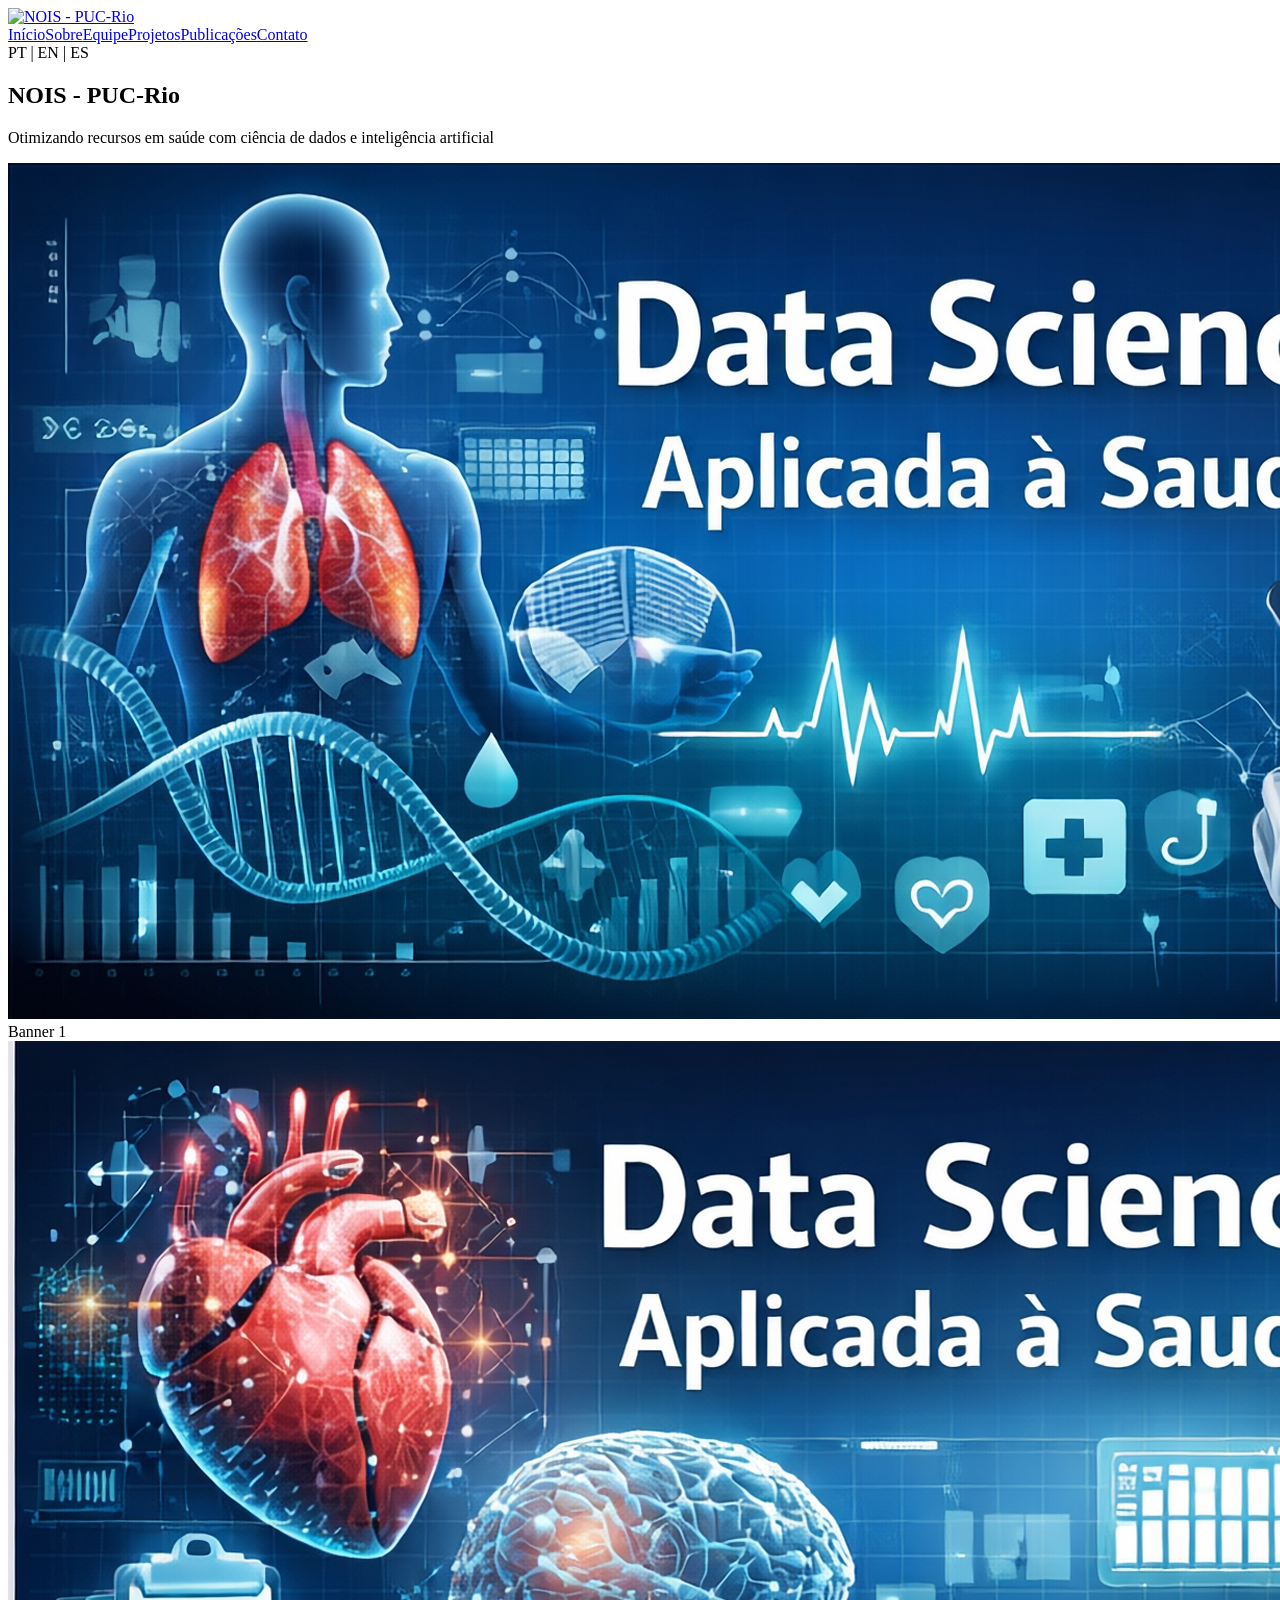
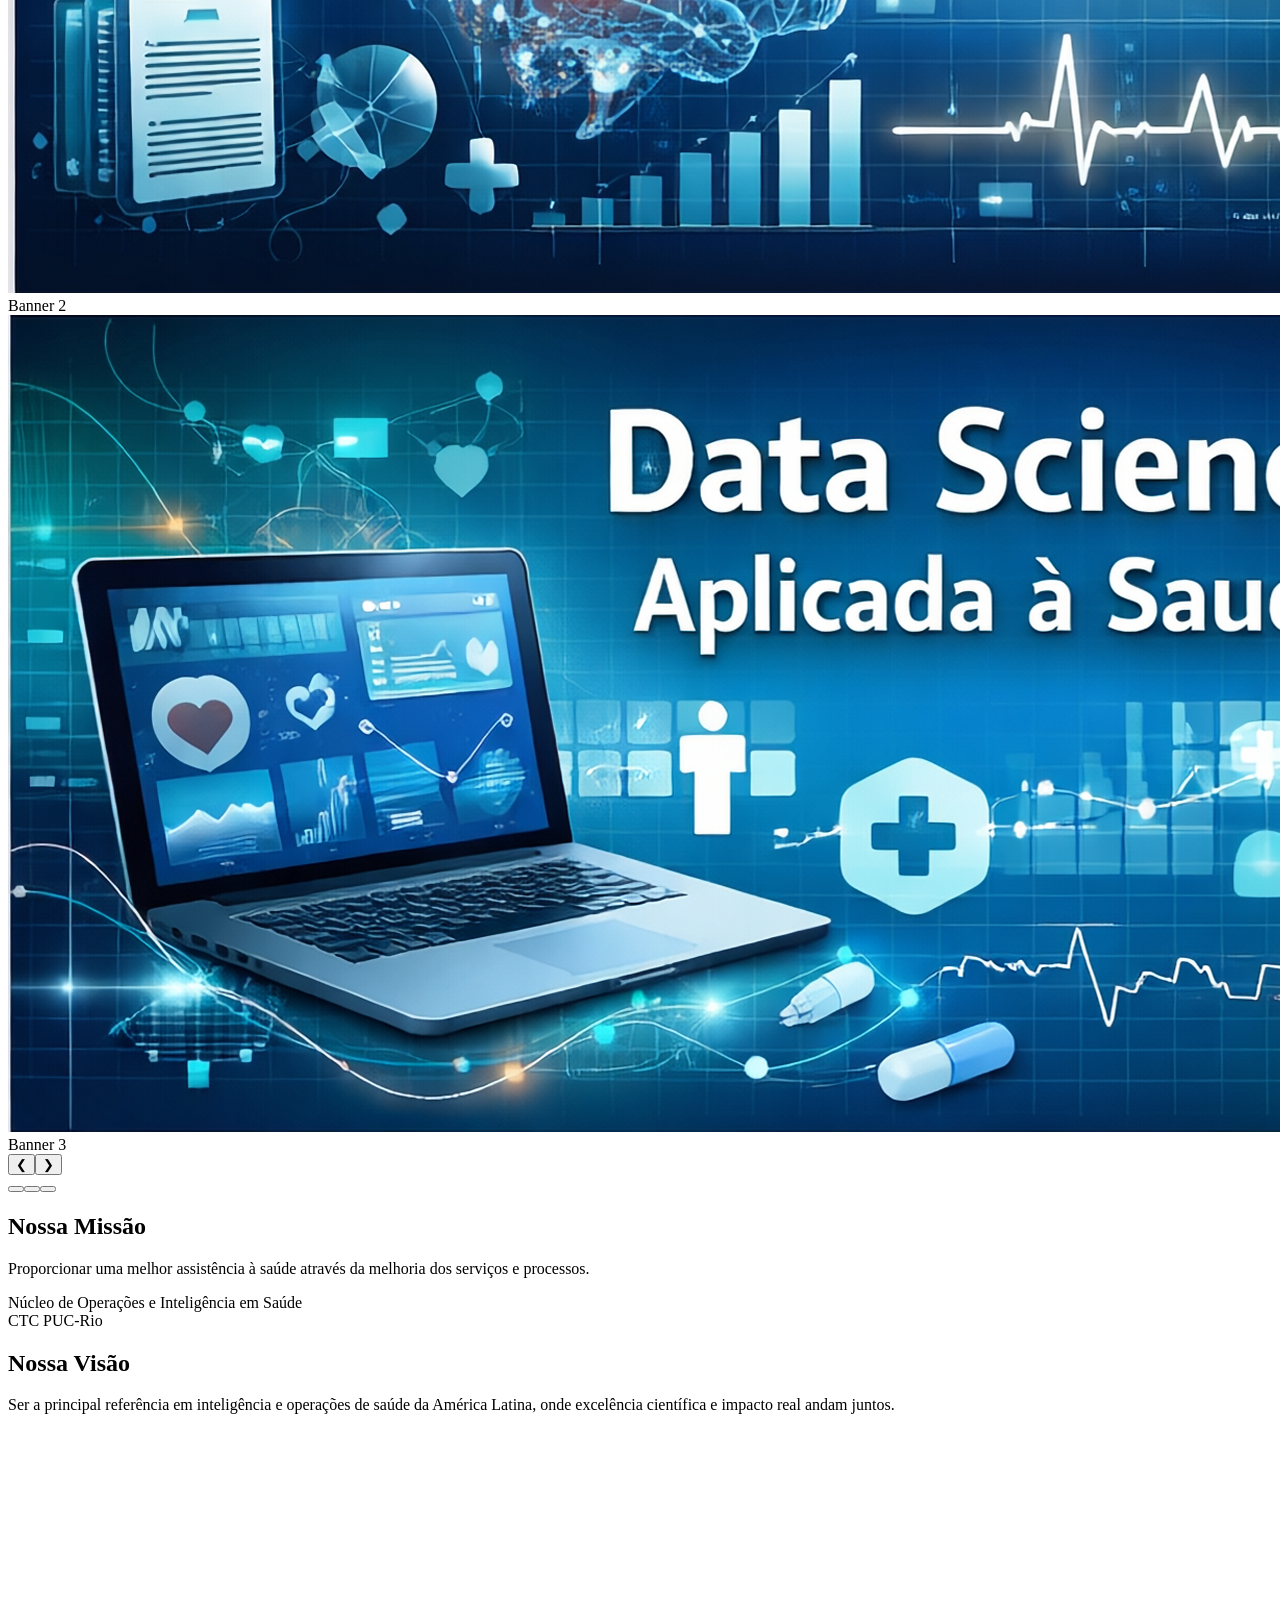
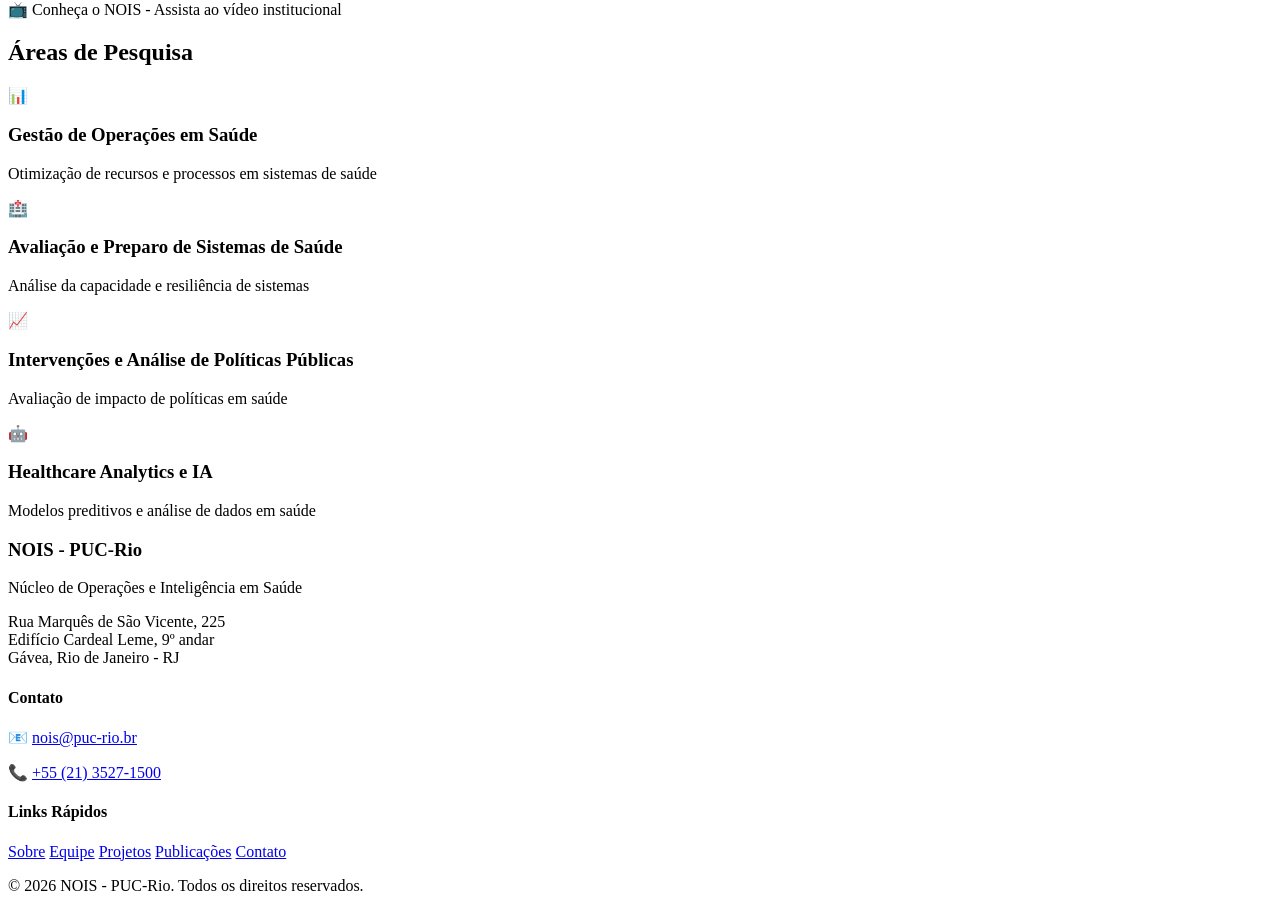
==== index.html @ dcbc6790 "Adding stuff for actions" ====
<!DOCTYPE html>
<html lang="pt-BR">
<head>
    <meta charset="UTF-8">
    <meta name="viewport" content="width=device-width, initial-scale=1.0">
    <title>NOIS - PUC-Rio | Núcleo de Operações e Inteligência em Saúde</title>
    <link rel="icon" href="./assets/images/nois.jpeg" type="image/jpeg">
    <link rel="stylesheet" href="css/style.css">
    <link href="https://fonts.googleapis.com/css2?family=Inter:wght@300;400;500;600;700;800&display=swap" rel="stylesheet">
</head>
<body>
    <header class="header">
        <div class="container">
            <div class="logo">
                <a href="./" aria-label="Página inicial do NOIS">
                    <img src="./assets/images/nois.jpeg" alt="NOIS - PUC-Rio" class="logo-img">
                </a>
            </div>

            <nav class="nav" aria-label="Menu principal">
                <a href="./" class="active">Início</a>
                <a href="./pages/sobre.html">Sobre</a>
                <a href="./pages/equipe.html">Equipe</a>
                <a href="./pages/projetos.html">Projetos</a>
                <a href="./pages/publicacoes.html">Publicações</a>
                <a href="./pages/contato.html">Contato</a>
            </nav>

            <div class="idiomas" aria-label="Idiomas disponíveis">
                <span class="idioma-ativo">PT</span>
                <span aria-hidden="true">|</span>
                <span class="idioma-desabilitado" title="Versão em inglês ainda não disponível">EN</span>
                <span aria-hidden="true">|</span>
                <span class="idioma-desabilitado" title="Versão em espanhol ainda não disponível">ES</span>
            </div>
        </div>
    </header>

    <section class="hero">
        <div class="container">
            <div class="hero-content">
                <h1>NOIS - PUC-Rio</h1>
                <p class="subtitle">Otimizando recursos em saúde com ciência de dados e inteligência artificial</p>
            </div>
        </div>
    </section>

    <section class="banner-section">
        <div class="container">
            <div class="slider-container" id="bannerSlider">
                <div class="slider-loading">Carregando banners...</div>
            </div>
        </div>
    </section>

    <section class="missao-visao">
        <div class="container">
            <div class="missao-visao-grid">
                <div class="missao-visao-textos">
                    <div class="card missao-card">
                        <h2>Nossa Missão</h2>
                        <p>Proporcionar uma melhor assistência à saúde através da melhoria dos serviços e processos.</p>
                        <p class="destaque">Núcleo de Operações e Inteligência em Saúde<br>CTC PUC-Rio</p>
                    </div>

                    <div class="card visao-card">
                        <h2>Nossa Visão</h2>
                        <p>Ser a principal referência em inteligência e operações de saúde da América Latina, onde excelência científica e impacto real andam juntos.</p>
                    </div>
                </div>

                <div class="video-card">
                    <div class="video-container">
                        <iframe
                            src="https://www.youtube.com/embed/ML5bvYkn0b4"
                            title="Vídeo NOIS - PUC-Rio"
                            frameborder="0"
                            allow="accelerometer; autoplay; clipboard-write; encrypted-media; gyroscope; picture-in-picture; web-share"
                            referrerpolicy="strict-origin-when-cross-origin"
                            allowfullscreen>
                        </iframe>
                    </div>
                    <p class="video-legenda">📺 Conheça o NOIS - Assista ao vídeo institucional</p>
                </div>
            </div>
        </div>
    </section>

    <section class="areas-pesquisa">
        <div class="container">
            <h2 class="section-title">Áreas de Pesquisa</h2>
            <div class="areas-grid">
                <div class="area-card">
                    <div class="area-icon">📊</div>
                    <h3>Gestão de Operações em Saúde</h3>
                    <p>Otimização de recursos e processos em sistemas de saúde</p>
                </div>

                <div class="area-card">
                    <div class="area-icon">🏥</div>
                    <h3>Avaliação e Preparo de Sistemas de Saúde</h3>
                    <p>Análise da capacidade e resiliência de sistemas</p>
                </div>

                <div class="area-card">
                    <div class="area-icon">📈</div>
                    <h3>Intervenções e Análise de Políticas Públicas</h3>
                    <p>Avaliação de impacto de políticas em saúde</p>
                </div>

                <div class="area-card">
                    <div class="area-icon">🤖</div>
                    <h3>Healthcare Analytics e IA</h3>
                    <p>Modelos preditivos e análise de dados em saúde</p>
                </div>
            </div>
        </div>
    </section>

    <footer class="footer">
        <div class="container">
            <div class="footer-content">
                <div class="footer-info">
                    <h3>NOIS - PUC-Rio</h3>
                    <p>Núcleo de Operações e Inteligência em Saúde</p>
                    <p>
                        Rua Marquês de São Vicente, 225<br>
                        Edifício Cardeal Leme, 9º andar<br>
                        Gávea, Rio de Janeiro - RJ
                    </p>
                </div>

                <div class="footer-contato">
                    <h4>Contato</h4>
                    <p>📧 <a href="mailto:nois@puc-rio.br">nois@puc-rio.br</a></p>
                    <p>📞 <a href="tel:+552135271500">+55 (21) 3527-1500</a></p>
                </div>

                <div class="footer-links">
                    <h4>Links Rápidos</h4>
                    <a href="./pages/sobre.html">Sobre</a>
                    <a href="./pages/equipe.html">Equipe</a>
                    <a href="./pages/projetos.html">Projetos</a>
                    <a href="./pages/publicacoes.html">Publicações</a>
                    <a href="./pages/contato.html">Contato</a>
                </div>
            </div>

            <div class="footer-copyright">
                <p>&copy; 2026 NOIS - PUC-Rio. Todos os direitos reservados.</p>
            </div>
        </div>
    </footer>

    <script src="js/image-registry.js"></script>
    <script src="js/main.js"></script>
</body>
</html>
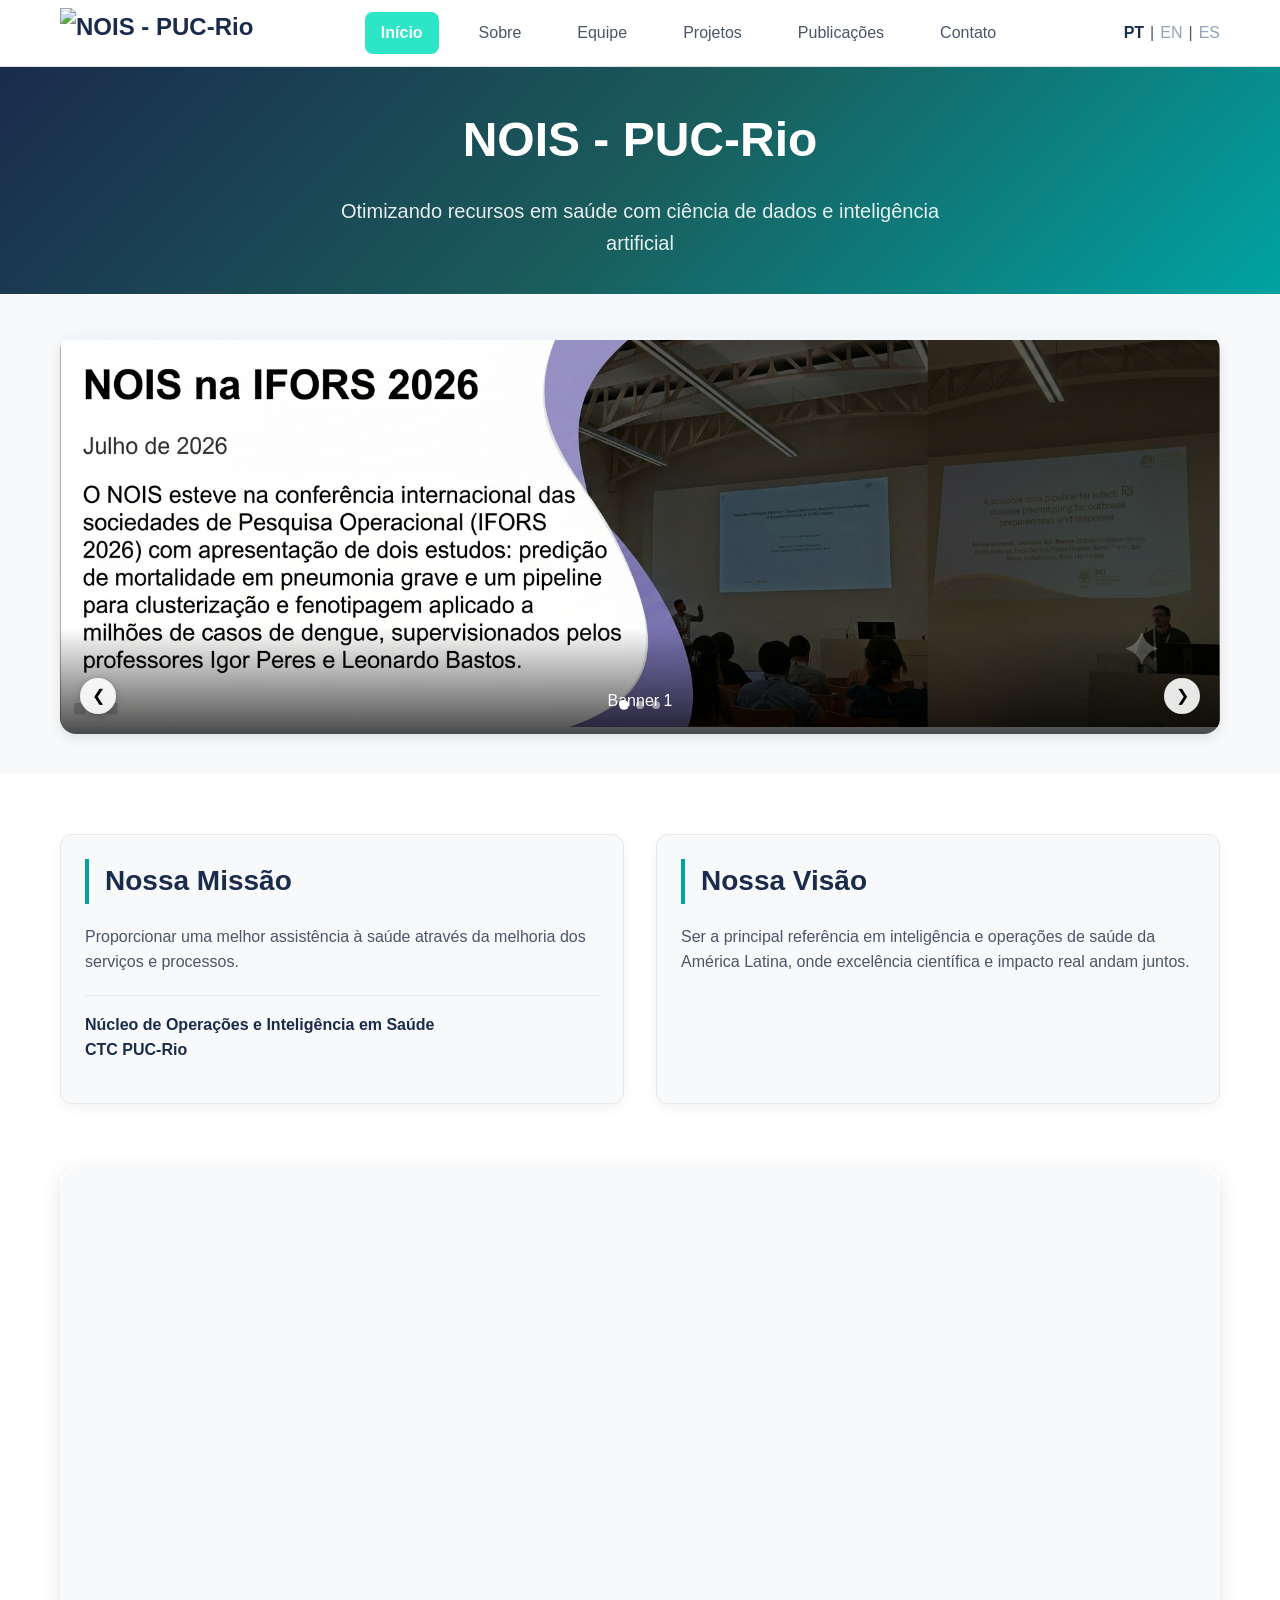
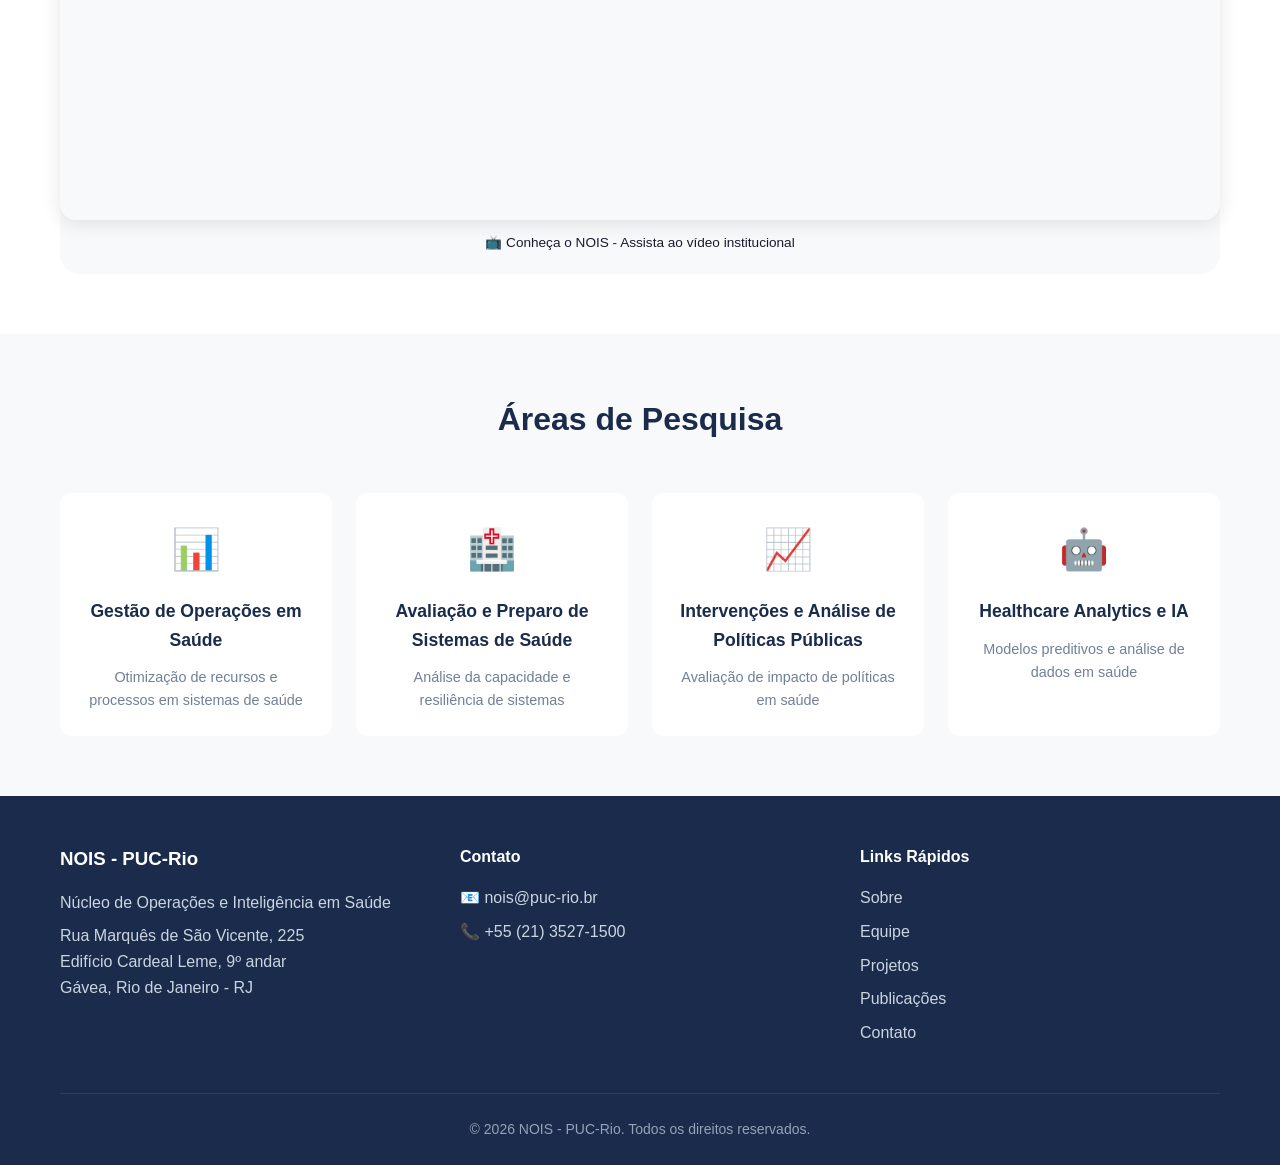
==== commit 04df4112: "Merge branch 'main' into main" ====
--- a/index.html
+++ b/index.html
@@ -3,7 +3,31 @@
 <head>
     <meta charset="UTF-8">
     <meta name="viewport" content="width=device-width, initial-scale=1.0">
+    <meta name="description" content="NOIS — Núcleo de Operações e Inteligência em Saúde da PUC-Rio. Pesquisa aplicada em ciência de dados, inteligência artificial e gestão de operações em saúde.">
+    <link rel="canonical" href="https://nois.ind.puc-rio.br/">
     <title>NOIS - PUC-Rio | Núcleo de Operações e Inteligência em Saúde</title>
+    <script type="application/ld+json">
+    {
+      "@context": "https://schema.org",
+      "@type": "ResearchOrganization",
+      "name": "NOIS - Núcleo de Operações e Inteligência em Saúde",
+      "alternateName": "NOIS PUC-Rio",
+      "url": "https://nois.ind.puc-rio.br/",
+      "email": "nois@puc-rio.br",
+      "address": {
+        "@type": "PostalAddress",
+        "streetAddress": "Rua Marquês de São Vicente, 225, Edifício Cardeal Leme, 9º andar",
+        "addressLocality": "Rio de Janeiro",
+        "addressRegion": "RJ",
+        "addressCountry": "BR"
+      },
+      "parentOrganization": {
+        "@type": "CollegeOrUniversity",
+        "name": "Pontifícia Universidade Católica do Rio de Janeiro",
+        "alternateName": "PUC-Rio"
+      }
+    }
+    </script>
     <link rel="icon" href="./assets/images/nois.jpeg" type="image/jpeg">
     <link rel="stylesheet" href="css/style.css">
     <link href="https://fonts.googleapis.com/css2?family=Inter:wght@300;400;500;600;700;800&display=swap" rel="stylesheet">
--- a/css/style.css
+++ b/css/style.css
@@ -0,0 +1,1441 @@
+* {
+    margin: 0;
+    padding: 0;
+    box-sizing: border-box;
+}
+
+body {
+    font-family: 'Inter', sans-serif;
+    color: #1a1a2e;
+    line-height: 1.6;
+    background-color: #ffffff;
+}
+
+.container {
+    max-width: 1200px;
+    margin: 0 auto;
+    padding: 0 20px;
+}
+
+/* Acessibilidade */
+a:focus-visible,
+button:focus-visible,
+input:focus-visible,
+textarea:focus-visible {
+    outline: 3px solid rgba(0, 163, 163, 0.35);
+    outline-offset: 3px;
+}
+
+/* Header */
+.header {
+    background-color: #ffffff;
+    border-bottom: 1px solid #e0e0e0;
+    padding: 8px 0;
+    position: sticky;
+    top: 0;
+    z-index: 100;
+}
+
+.header .container {
+    display: flex;
+    justify-content: space-between;
+    align-items: center;
+    flex-wrap: wrap;
+    gap: 20px;
+}
+
+.logo a {
+    font-size: 1.5rem;
+    font-weight: 700;
+    color: #1a2b4c;
+    text-decoration: none;
+}
+
+.logo-img {
+    height: 50px;
+    width: auto;
+    display: block;
+}
+
+.nav {
+    display: flex;
+    gap: 24px;
+}
+
+.nav a {
+    color: #4a5568;
+    text-decoration: none;
+    font-weight: 500;
+    padding: 8px 16px;
+    border-radius: 8px;
+    transition: all 0.2s ease;
+}
+
+.nav a:hover {
+    background-color: #dbe5e6;
+    color: #1a2b4c;
+}
+
+.nav a.active {
+    background-color: #2ce6c7;
+    color: #ffffff;
+    font-weight: 600;
+}
+
+.hamburger {
+    display: none;
+    background: none;
+    border: none;
+    color: #1a2b4c;
+    font-size: 1.5rem;
+    cursor: pointer;
+    padding: 8px;
+    border-radius: 8px;
+}
+
+.hamburger:hover {
+    background-color: #f1f5f9;
+}
+
+.idiomas {
+    display: flex;
+    align-items: center;
+    gap: 6px;
+    color: #4a5568;
+    font-weight: 500;
+}
+
+.idioma-ativo {
+    color: #1a2b4c;
+    font-weight: 700;
+}
+
+.idioma-desabilitado {
+    color: #94a3b8;
+    cursor: not-allowed;
+}
+
+/* Hero */
+.hero {
+    background: linear-gradient(135deg, #1a2b4c 0%, #1a5c5c 50%, #00a3a3 100%);
+    color: white;
+    text-align: center;
+    padding: 35px 20px;
+}
+
+.hero h1 {
+    font-size: 3rem;
+    font-weight: 800;
+    margin-bottom: 16px;
+}
+
+.hero .subtitle {
+    font-size: 1.25rem;
+    opacity: 0.9;
+    max-width: 600px;
+    margin: 0 auto;
+}
+
+/* Banner Slider */
+.banner-section {
+    padding: 40px 0;
+    background-color: #f8f9fa;
+}
+
+.slider-container {
+    position: relative;
+    overflow: hidden;
+    border-radius: 16px;
+    box-shadow: 0 4px 12px rgba(0,0,0,0.1);
+    background: #f1f5f9;
+    width: 100%;
+    max-width: 100%;
+    height: 400px; /* Altura fixa do container */
+}
+
+.slider-track {
+    display: flex;
+    transition: transform 0.5s ease;
+    height: 100%; /* Garante que o track ocupe toda altura */
+}
+
+.slide {
+    min-width: 100%;
+    position: relative;
+    height: 100%; /* Garante que o slide ocupe toda altura */
+    display: flex;
+    align-items: center;
+    justify-content: center;
+    overflow: hidden; /* Garante que nada ultrapasse o slide */
+}
+
+.slide img {
+    width: 100%;
+    height: 100%;
+    object-fit: contain; /* Mude de cover para contain se quiser ver a imagem inteira */
+    /* OU use cover para preencher todo o espaço */
+    /* object-fit: cover; */
+    object-position: center;
+    display: block;
+    max-width: 100%;
+    max-height: 100%;
+}
+
+.slide-caption {
+    position: absolute;
+    bottom: 0;
+    left: 0;
+    right: 0;
+    background: linear-gradient(transparent, rgba(0,0,0,0.7));
+    color: white;
+    padding: 60px 20px 20px;
+    text-align: center;
+    z-index: 2; /* Garante que o caption fique acima da imagem */
+}
+
+.slider-btn {
+    position: absolute;
+    bottom: 20px;
+    top: auto;
+    transform: none;
+    background: rgba(255, 255, 255, 0.9);
+    border: none;
+    width: 36px;
+    height: 36px;
+    border-radius: 50%;
+    cursor: pointer;
+    font-size: 1rem;
+    transition: background 0.3s, transform 0.2s;
+    z-index: 10;
+    display: flex;
+    align-items: center;
+    justify-content: center;
+    box-shadow: 0 2px 8px rgba(0, 0, 0, 0.2);
+}
+
+.slider-btn:hover {
+    background: white;
+    transform: scale(1.1);
+}
+
+.slider-btn.prev {
+    left: 20px;
+    right: auto;
+}
+
+.slider-btn.next {
+    right: 20px;
+    left: auto;
+}
+
+.slider-dots {
+    position: absolute;
+    bottom: 25px;
+    left: 50%;
+    transform: translateX(-50%);
+    display: flex;
+    justify-content: center;
+    gap: 8px;
+    z-index: 10;
+}
+
+.dot {
+    width: 8px;
+    height: 8px;
+    background: rgba(255, 255, 255, 0.5);
+    border: none;
+    border-radius: 50%;
+    cursor: pointer;
+    transition: background 0.3s, transform 0.2s;
+    padding: 0;
+}
+
+.dot:hover {
+    transform: scale(1.2);
+}
+
+.dot.active {
+    background: white;
+    transform: scale(1.2);
+}
+
+/* Cards (Missão e Visão) */
+.missao-visao {
+    padding: 60px 0;
+}
+
+.cards-grid {
+    display: grid;
+    grid-template-columns: 1fr 1fr;
+    gap: 40px;
+}
+
+.card {
+    background: white;
+    border-radius: 16px;
+    padding: 32px;
+    box-shadow: 0 4px 12px rgba(0,0,0,0.05);
+    border: 1px solid #e8e8e8;
+}
+
+.card h2 {
+    font-size: 1.75rem;
+    color: #1a2b4c;
+    margin-bottom: 20px;
+    border-left: 4px solid #00a3a3;
+    padding-left: 16px;
+}
+
+.card p {
+    color: #4a5568;
+    margin-bottom: 16px;
+}
+
+.card .destaque {
+    font-weight: 600;
+    color: #1a2b4c;
+    margin-top: 20px;
+    padding-top: 16px;
+    border-top: 1px solid #e8e8e8;
+}
+
+.card ul {
+    list-style: none;
+    padding-left: 0;
+}
+
+.card ul li {
+    padding: 8px 0 8px 24px;
+    position: relative;
+    color: #4a5568;
+}
+
+.card ul li::before {
+    content: "✓";
+    color: #00a3a3;
+    position: absolute;
+    left: 0;
+    font-weight: bold;
+}
+
+/* Áreas de Pesquisa */
+.areas-pesquisa {
+    background-color: #f8f9fa;
+    padding: 60px 0;
+}
+
+.section-title {
+    text-align: center;
+    font-size: 2rem;
+    color: #1a2b4c;
+    margin-bottom: 48px;
+}
+
+.areas-grid {
+    display: grid;
+    grid-template-columns: repeat(4, 1fr);
+    gap: 24px;
+}
+
+.area-card {
+    background: white;
+    border-radius: 12px;
+    padding: 24px;
+    text-align: center;
+    transition: transform 0.3s, box-shadow 0.3s;
+}
+
+.area-card:hover {
+    transform: translateY(-4px);
+    box-shadow: 0 8px 24px rgba(0,0,0,0.1);
+}
+
+.area-icon {
+    font-size: 2.5rem;
+    margin-bottom: 16px;
+}
+
+.area-card h3 {
+    font-size: 1.1rem;
+    color: #1a2b4c;
+    margin-bottom: 12px;
+}
+
+.area-card p {
+    font-size: 0.9rem;
+    color: #718096;
+}
+
+/* Footer */
+.footer {
+    background-color: #1a2b4c;
+    color: white;
+    padding: 48px 0 24px;
+}
+
+.footer-content {
+    display: grid;
+    grid-template-columns: repeat(3, 1fr);
+    gap: 40px;
+    margin-bottom: 40px;
+}
+
+.footer-info h3,
+.footer-contato h4,
+.footer-links h4 {
+    margin-bottom: 16px;
+}
+
+.footer-info p,
+.footer-contato p {
+    color: #cbd5e0;
+    line-height: 1.6;
+    margin-bottom: 8px;
+}
+
+.footer-contato a,
+.footer-links a {
+    color: #cbd5e0;
+    text-decoration: none;
+    transition: color 0.3s;
+}
+
+.footer-contato a:hover,
+.footer-links a:hover {
+    color: #2ce6c7;
+}
+
+.footer-links a {
+    display: block;
+    margin-bottom: 8px;
+}
+
+.footer-copyright {
+    text-align: center;
+    padding-top: 24px;
+    border-top: 1px solid #2c3e66;
+    color: #94a3b8;
+    font-size: 0.875rem;
+}
+
+/* PÁGINA SOBRE */
+.page-hero {
+    background: linear-gradient(135deg, #1a2b4c 0%, #2c3e66 100%);
+    color: white;
+    text-align: center;
+    padding: 60px 20px;
+}
+
+.page-hero h1 {
+    font-size: 2.5rem;
+    margin-bottom: 16px;
+}
+
+.sobre-quem {
+    padding: 60px 0;
+    background-color: #ffffff;
+}
+
+.sobre-grid {
+    display: grid;
+    grid-template-columns: 1fr 1fr;
+    gap: 48px;
+    align-items: start;
+}
+
+.sobre-texto h2 {
+    color: #1a2b4c;
+    margin-bottom: 24px;
+    font-size: 1.8rem;
+}
+
+.sobre-texto p {
+    color: #4a5568;
+    line-height: 1.6;
+    margin-bottom: 16px;
+}
+
+.missao-card,
+.visao-card {
+    background: #f8f9fa;
+    border-radius: 12px;
+    padding: 24px;
+    margin-bottom: 24px;
+}
+
+.missao-card h3,
+.visao-card h3 {
+    color: #1a2b4c;
+    margin-bottom: 12px;
+}
+
+.parcerias {
+    background-color: #f8f9fa;
+    padding: 60px 0;
+    text-align: center;
+}
+
+.parcerias h2 {
+    color: #1a2b4c;
+    margin-bottom: 40px;
+}
+
+.parcerias-grid {
+    display: flex;
+    flex-wrap: wrap;
+    justify-content: center;
+    gap: 24px;
+}
+
+.parceria-card {
+    display: inline-block;
+    background: white;
+    padding: 16px 32px;
+    border-radius: 40px;
+    font-weight: 600;
+    color: #1a2b4c;
+    text-decoration: none;
+    box-shadow: 0 2px 8px rgba(0,0,0,0.05);
+    transition: transform 0.2s ease, box-shadow 0.2s ease, background 0.2s ease, color 0.2s ease;
+}
+
+.parceria-card:hover {
+    transform: translateY(-2px);
+    background: #00a3a3;
+    color: white;
+    box-shadow: 0 6px 18px rgba(0,0,0,0.10);
+}
+
+/* Localização */
+.localizacao {
+    padding: 60px 0;
+    background-color: #ffffff;
+}
+
+.localizacao h2 {
+    text-align: left;
+    color: #1a2b4c;
+    margin-bottom: 40px;
+    font-size: 1.8rem;
+}
+
+.local-grid {
+    display: grid;
+    grid-template-columns: 1fr 1.2fr;
+    gap: 48px;
+    align-items: start;
+}
+
+.endereco {
+    background: #f8f9fa;
+    padding: 24px;
+    border-radius: 12px;
+}
+
+.endereco p {
+    margin-bottom: 12px;
+    line-height: 1.6;
+}
+
+.endereco strong {
+    color: #1a2b4c;
+}
+
+.endereco a {
+    color: #00a3a3;
+    text-decoration: none;
+}
+
+.endereco a:hover {
+    text-decoration: underline;
+}
+
+.mapa-interativo iframe {
+    width: 100%;
+    height: 400px;
+    border-radius: 12px;
+    box-shadow: 0 4px 12px rgba(0,0,0,0.08);
+}
+
+/* PÁGINA EQUIPE */
+.equipe-categoria {
+    padding: 60px 0;
+}
+
+.equipe-categoria.bg-claro {
+    background-color: #f8f9fa;
+}
+
+.categoria-titulo {
+    font-size: 1.8rem;
+    color: #1a2b4c;
+    margin-bottom: 40px;
+    text-align: center;
+}
+
+/* Subcategorias da equipe */
+.equipe-subcategoria {
+    margin-top: 2.5rem;
+}
+
+.equipe-subcategoria:first-of-type {
+    margin-top: 1.5rem;
+}
+
+.subcategoria-titulo {
+    font-size: 1.4rem;
+    color: #1a2b4c;
+    margin-bottom: 1.5rem;
+    padding-bottom: 0.5rem;
+    border-bottom: 2px solid rgba(0, 163, 163, 0.18);
+}
+
+/* Containers da equipe */
+.equipe-coordenadores,
+.equipe-pesquisadores-associados,
+.equipe-pesquisadores-posgraduacao,
+.equipe-pesquisadores-graduacao,
+.equipe-alumni {
+    display: grid;
+    grid-template-columns: repeat(auto-fill, minmax(280px, 1fr));
+    gap: 32px;
+}
+
+.membro-card {
+    background: white;
+    border-radius: 16px;
+    padding: 24px;
+    text-align: center;
+    box-shadow: 0 4px 12px rgba(0,0,0,0.05);
+    transition: transform 0.3s, box-shadow 0.3s;
+}
+
+.membro-card:hover {
+    transform: translateY(-4px);
+    box-shadow: 0 8px 24px rgba(0,0,0,0.1);
+}
+
+/* Foto circular */
+.membro-foto {
+    width: 120px;
+    height: 120px;
+    margin: 0 auto 16px;
+    border-radius: 50%;
+    overflow: hidden;
+    background: linear-gradient(135deg, #e2e8f0 0%, #cbd5e1 100%);
+    display: flex;
+    align-items: center;
+    justify-content: center;
+}
+
+.membro-foto img {
+    width: 100%;
+    height: 100%;
+    object-fit: cover;
+}
+
+.foto-placeholder {
+    width: 120px;
+    height: 120px;
+    border-radius: 50%;
+    background: linear-gradient(135deg, #e2e8f0 0%, #cbd5e1 100%);
+    display: flex;
+    align-items: center;
+    justify-content: center;
+    font-size: 2.5rem;
+    color: #94a3b8;
+}
+
+.membro-card h3 {
+    font-size: 1.2rem;
+    color: #1a2b4c;
+    margin-bottom: 8px;
+}
+
+.membro-funcao {
+    font-weight: 500;
+    color: #00a3a3;
+    margin-bottom: 12px;
+    font-size: 0.85rem;
+}
+
+/* Links (Lattes e LinkedIn) */
+.membro-links {
+    display: flex;
+    justify-content: center;
+    gap: 16px;
+    margin-top: 12px;
+    flex-wrap: wrap;
+}
+
+.membro-links a {
+    display: inline-flex;
+    align-items: center;
+    gap: 6px;
+    padding: 6px 12px;
+    background: #f1f5f9;
+    color: #1a2b4c;
+    text-decoration: none;
+    border-radius: 40px;
+    font-size: 0.75rem;
+    font-weight: 500;
+    transition: all 0.2s;
+}
+
+.membro-links a:hover {
+    background: #00a3a3;
+    color: white;
+}
+
+/* PÁGINA PROJETOS */
+.filtros-projetos {
+    padding: 20px 0 0 0;
+    background-color: #ffffff;
+}
+
+.filtros-buttons {
+    display: flex;
+    justify-content: center;
+    gap: 16px;
+    flex-wrap: wrap;
+    margin-bottom: 40px;
+}
+
+.filtro-btn {
+    background: #f1f5f9;
+    border: none;
+    padding: 8px 20px;
+    border-radius: 40px;
+    font-size: 0.9rem;
+    font-weight: 500;
+    color: #475569;
+    cursor: pointer;
+    transition: all 0.3s;
+}
+
+.filtro-btn:hover {
+    background: #e2e8f0;
+}
+
+.filtro-btn.active {
+    background: #00a3a3;
+    color: white;
+}
+
+.projetos-section {
+    padding: 40px 0 80px;
+    background-color: #f8f9fa;
+}
+
+.projetos-grid {
+    display: grid;
+    grid-template-columns: repeat(auto-fill, minmax(380px, 1fr));
+    gap: 32px;
+}
+
+.projeto-card {
+    background: white;
+    border-radius: 16px;
+    overflow: hidden;
+    box-shadow: 0 4px 12px rgba(0,0,0,0.05);
+    transition: transform 0.3s, box-shadow 0.3s;
+}
+
+.projeto-card:hover {
+    transform: translateY(-4px);
+    box-shadow: 0 8px 24px rgba(0,0,0,0.1);
+}
+
+.projeto-imagem {
+    height: 200px;
+    background: linear-gradient(135deg, #1a2b4c 0%, #2c3e66 100%);
+    display: flex;
+    align-items: center;
+    justify-content: center;
+    color: white;
+    font-size: 3rem;
+    overflow: hidden;
+}
+
+.projeto-imagem img {
+    width: 100%;
+    height: 100%;
+    object-fit: contain;
+    display: block;
+}
+
+/* Aumentar especificamente a imagem do projeto Saúde Maré */
+.projeto-imagem img[alt*="Maré" i],
+.projeto-imagem img[alt*="Mare" i],
+.projeto-imagem img[src*="mare" i] {
+    transform: scale(2.2);
+    object-fit: cover;
+    background-color: white; /* Garante que o fundo branco ocupe todo o card se necessário */
+}
+
+.projeto-placeholder {
+    width: 100%;
+    height: 100%;
+    display: flex;
+    align-items: center;
+    justify-content: center;
+}
+
+.projeto-card h3 {
+    font-size: 1.3rem;
+    color: #1a2b4c;
+    padding: 20px 20px 0 20px;
+    margin-bottom: 8px;
+}
+
+.projeto-tags {
+    padding: 0 20px;
+    display: flex;
+    flex-wrap: wrap;
+    gap: 8px;
+    margin-bottom: 12px;
+}
+
+.tag {
+    background: #e6f7f7;
+    color: #00a3a3;
+    font-size: 0.7rem;
+    padding: 4px 10px;
+    border-radius: 20px;
+    font-weight: 500;
+}
+
+.status-badge {
+    display: inline-block;
+    padding: 4px 12px;
+    border-radius: 20px;
+    font-size: 0.7rem;
+    font-weight: 600;
+    margin: 16px 20px 0 20px;
+}
+
+.status-ativo {
+    background: #d1fae5;
+    color: #059669;
+}
+
+.status-concluido {
+    background: #fef3c7;
+    color: #d97706;
+}
+
+.projeto-descricao,
+.projeto-equipe,
+.projeto-financiadores,
+.projeto-ano {
+    padding: 0 20px;
+    margin-bottom: 10px;
+    color: #334155;
+}
+
+.projeto-descricao {
+    margin-top: 8px;
+}
+
+.projeto-equipe strong,
+.projeto-financiadores strong {
+    color: #1a2b4c;
+}
+
+.projeto-link {
+    display: inline-block;
+    margin: 8px 20px 20px 20px;
+    padding: 8px 16px;
+    background: #f1f5f9;
+    color: #1a2b4c;
+    text-decoration: none;
+    border-radius: 8px;
+    font-size: 0.8rem;
+    transition: background 0.3s, color 0.3s;
+}
+
+.projeto-link:hover {
+    background: #00a3a3;
+    color: white;
+}
+
+.projeto-link-indisponivel,
+.projeto-link-indisponivel:hover {
+    background: #f1f5f9;
+    color: #475569;
+    cursor: default;
+}
+
+/* PÁGINA PUBLICAÇÕES */
+.filtros-publicacoes {
+    padding: 20px 0;
+    background-color: #f8f9fa;
+    border-bottom: 1px solid #e2e8f0;
+}
+
+.filtros-linha {
+    display: flex;
+    flex-wrap: wrap;
+    justify-content: space-between;
+    align-items: center;
+    gap: 15px;
+}
+
+.busca-container {
+    display: flex;
+    gap: 12px;
+    flex: 2;
+    min-width: 250px;
+}
+
+.busca-input {
+    flex: 1;
+    padding: 10px 16px;
+    border: 1px solid #e2e8f0;
+    border-radius: 40px;
+    font-size: 0.9rem;
+    font-family: 'Inter', sans-serif;
+}
+
+.buscar-btn {
+    background: #00a3a3;
+    color: white;
+    border: none;
+    padding: 0 24px;
+    border-radius: 40px;
+    font-weight: 600;
+    cursor: pointer;
+}
+
+.buscar-btn:hover {
+    background: #008787;
+}
+
+.filtros-acoes {
+    display: flex;
+    gap: 12px;
+    align-items: center;
+}
+
+.custom-select {
+    position: relative;
+    min-width: 180px;
+}
+
+.select-trigger {
+    display: flex;
+    justify-content: space-between;
+    align-items: center;
+    width: 100%;
+    padding: 10px 16px;
+    background: white;
+    border: 1px solid #e2e8f0;
+    border-radius: 40px;
+    font-size: 0.85rem;
+    cursor: pointer;
+}
+
+.select-dropdown {
+    position: absolute;
+    top: 100%;
+    left: 0;
+    right: 0;
+    background: white;
+    border: 1px solid #e2e8f0;
+    border-radius: 12px;
+    margin-top: 8px;
+    z-index: 100;
+    display: none;
+    box-shadow: 0 4px 12px rgba(0,0,0,0.1);
+}
+
+.custom-select.open .select-dropdown {
+    display: block;
+}
+
+.busca-ano-input {
+    width: 100%;
+    padding: 10px 12px;
+    border: none;
+    border-bottom: 1px solid #e2e8f0;
+    font-size: 0.8rem;
+}
+
+.select-options {
+    max-height: 200px;
+    overflow-y: auto;
+    padding: 8px 0;
+}
+
+.select-option {
+    display: flex;
+    align-items: center;
+    padding: 8px 12px;
+    cursor: pointer;
+    font-size: 0.85rem;
+}
+
+.select-option:hover {
+    background: #f1f5f9;
+}
+
+.select-option input {
+    margin-right: 8px;
+    accent-color: #00a3a3;
+}
+
+.limpar-filtros-btn {
+    background: #f1f5f9;
+    border: 1px solid #e2e8f0;
+    padding: 10px 20px;
+    border-radius: 40px;
+    font-size: 0.85rem;
+    cursor: pointer;
+}
+
+.limpar-filtros-btn:hover {
+    background: #e2e8f0;
+}
+
+.publicacoes-section {
+    padding: 10px 0 60px;
+    background-color: #ffffff;
+}
+
+.publicacoes-lista {
+    max-width: 1000px;
+    margin: 0 auto;
+}
+
+.publicacoes-ano {
+    margin-bottom: 48px;
+}
+
+.publicacoes-ano h2 {
+    font-size: 1.8rem;
+    color: #1a2b4c;
+    border-bottom: 3px solid #00a3a3;
+    display: inline-block;
+    padding-bottom: 8px;
+    margin-bottom: 24px;
+}
+
+.publicacoes-lista-ano {
+    list-style: none;
+    padding: 0;
+}
+
+.publicacoes-lista-ano li {
+    padding: 20px 0;
+    border-bottom: 1px solid #e2e8f0;
+}
+
+.publicacoes-lista-ano li strong {
+    font-size: 1rem;
+    color: #1a2b4c;
+}
+
+.publicacoes-lista-ano li .autores {
+    display: block;
+    font-size: 0.85rem;
+    color: #475569;
+    margin-top: 6px;
+}
+
+.publicacoes-lista-ano li .veiculo {
+    display: inline-block;
+    font-size: 0.75rem;
+    color: #00a3a3;
+    background: #e6f7f7;
+    padding: 2px 8px;
+    border-radius: 12px;
+    margin-top: 8px;
+    margin-right: 8px;
+}
+
+.publicacoes-lista-ano li .doi-link {
+    display: inline-block;
+    font-size: 0.75rem;
+    color: #1a2b4c;
+    background: #f1f5f9;
+    padding: 2px 8px;
+    border-radius: 12px;
+    text-decoration: none;
+}
+
+.publicacoes-lista-ano li .doi-link:hover {
+    background: #00a3a3;
+    color: white;
+}
+
+.loader,
+.sem-dados {
+    text-align: center;
+    padding: 40px;
+    color: #64748b;
+}
+
+/* Paginação */
+.paginacao-info {
+    text-align: center;
+    padding: 20px 0 10px;
+    color: #64748b;
+    font-size: 0.85rem;
+}
+
+.paginacao-controles {
+    margin-top: 40px;
+    text-align: center;
+}
+
+.paginacao-botoes {
+    display: flex;
+    justify-content: center;
+    gap: 8px;
+    flex-wrap: wrap;
+}
+
+.btn-pagina {
+    background: #f1f5f9;
+    border: none;
+    padding: 8px 14px;
+    border-radius: 8px;
+    font-size: 0.85rem;
+    cursor: pointer;
+}
+
+.btn-pagina:hover {
+    background: #e2e8f0;
+}
+
+.btn-pagina.ativo {
+    background: #00a3a3;
+    color: white;
+}
+
+/* PÁGINA CONTATO */
+.contato-section {
+    padding: 60px 0;
+    background-color: #ffffff;
+}
+
+.contato-grid {
+    display: grid;
+    grid-template-columns: 1fr 1fr;
+    gap: 60px;
+}
+
+.contato-formulario h2,
+.contato-info h2 {
+    font-size: 1.8rem;
+    color: #1a2b4c;
+    margin-bottom: 32px;
+    border-left: 4px solid #00a3a3;
+    padding-left: 16px;
+}
+
+.form-group {
+    margin-bottom: 24px;
+}
+
+.form-group label {
+    display: block;
+    font-weight: 600;
+    color: #1a2b4c;
+    margin-bottom: 8px;
+    font-size: 0.9rem;
+}
+
+.form-group input,
+.form-group textarea {
+    width: 100%;
+    padding: 12px 16px;
+    border: 1px solid #e2e8f0;
+    border-radius: 8px;
+    font-family: 'Inter', sans-serif;
+    font-size: 0.9rem;
+}
+
+.btn-enviar {
+    background: #00a3a3;
+    color: white;
+    border: none;
+    padding: 14px 28px;
+    border-radius: 40px;
+    font-size: 1rem;
+    font-weight: 600;
+    cursor: pointer;
+}
+
+.btn-enviar:hover {
+    background: #008787;
+}
+
+.btn-enviar:disabled {
+    opacity: 0.7;
+    cursor: not-allowed;
+}
+
+.form-status {
+    margin-top: 12px;
+    font-size: 0.9rem;
+}
+
+.info-card {
+    display: flex;
+    gap: 16px;
+    padding: 16px 0;
+    border-bottom: 1px solid #e2e8f0;
+}
+
+.info-icon {
+    font-size: 1.5rem;
+    min-width: 48px;
+    text-align: center;
+}
+
+.info-texto h3 {
+    font-size: 1rem;
+    color: #1a2b4c;
+    margin-bottom: 4px;
+}
+
+.info-texto a {
+    color: #00a3a3;
+    text-decoration: none;
+}
+
+.info-texto a:hover {
+    text-decoration: underline;
+}
+
+.info-social {
+    margin-top: 24px;
+}
+
+.social-links {
+    display: flex;
+    gap: 16px;
+    flex-wrap: wrap;
+    margin-top: 16px;
+}
+
+.social-link {
+    padding: 8px 16px;
+    background: #f1f5f9;
+    color: #1a2b4c;
+    text-decoration: none;
+    border-radius: 40px;
+    font-size: 0.85rem;
+    transition: background 0.3s, color 0.3s;
+}
+
+a.social-link:hover {
+    background: #00a3a3;
+    color: white;
+}
+
+.social-link-disabled,
+.social-link-disabled:hover {
+    background: #f1f5f9;
+    color: #64748b;
+    cursor: not-allowed;
+}
+
+.social-observacao {
+    margin-top: 10px;
+    color: #64748b;
+    font-size: 0.85rem;
+}
+
+/* Seção Missão e Visão com Vídeo (Index) */
+.missao-visao-grid {
+    display: flex;
+    flex-direction: column;
+    gap: 40px;
+}
+
+.missao-visao-textos {
+    display: grid;
+    grid-template-columns: 1fr 1fr;
+    gap: 32px;
+}
+
+.video-card {
+    background: #f8f9fa;
+    border-radius: 20px;
+    padding: 0;
+    width: 100%;
+}
+
+.video-card h2 {
+    display: none;
+}
+
+.video-container {
+    position: relative;
+    padding-bottom: 56.25%;
+    height: 0;
+    overflow: hidden;
+    border-radius: 16px;
+    box-shadow: 0 4px 20px rgba(0,0,0,0.1);
+}
+
+.video-container iframe {
+    position: absolute;
+    top: 0;
+    left: 0;
+    width: 100%;
+    height: 100%;
+    border: 0;
+}
+
+.video-legenda {
+    margin-top: 12px;
+    font-size: 0.85rem;
+    text-align: center;
+    padding-bottom: 20px;
+}
+
+/* Responsividade */
+@media (max-width: 768px) {
+    .logo-img {
+        height: 40px;
+    }
+
+    .header .container {
+        gap: 12px;
+    }
+
+    .nav {
+        width: 100%;
+        flex-direction: column;
+        align-items: stretch;
+        justify-content: center;
+        gap: 8px;
+        order: 4;
+    }
+
+    .nav a {
+        text-align: center;
+    }
+
+    .idiomas {
+        margin-left: auto;
+    }
+
+    .cards-grid,
+    .areas-grid,
+    .footer-content,
+    .sobre-grid,
+    .contato-grid,
+    .missao-visao-textos {
+        grid-template-columns: 1fr;
+    }
+
+    .hero h1,
+    .page-hero h1 {
+        font-size: 2rem;
+    }
+
+    .local-grid {
+        grid-template-columns: 1fr;
+        gap: 32px;
+    }
+
+    .localizacao h2 {
+        text-align: center;
+    }
+
+    .mapa-interativo iframe {
+        height: 300px;
+    }
+
+    .projetos-grid {
+        grid-template-columns: 1fr;
+    }
+
+    .equipe-coordenadores,
+    .equipe-pesquisadores-graduacao,
+    .equipe-pesquisadores-posgraduacao,
+    .equipe-alumni {
+        grid-template-columns: 1fr;
+    }
+
+    .filtros-linha {
+        flex-direction: column;
+        align-items: stretch;
+    }
+
+    .busca-container {
+        flex-direction: column;
+    }
+
+    .buscar-btn {
+        padding: 10px 24px;
+    }
+
+    .filtros-acoes {
+        justify-content: space-between;
+    }
+
+    .custom-select {
+        flex: 1;
+    }
+
+    .slide img {
+        height: 250px;
+    }
+
+    .footer-content {
+        grid-template-columns: 1fr;
+        gap: 32px;
+        text-align: center;
+    }
+}
+
+@media (max-width: 480px) {
+    .hero {
+        padding: 28px 16px;
+    }
+
+    .hero h1 {
+        font-size: 1.8rem;
+    }
+
+    .container {
+        padding: 0 16px;
+    }
+
+    .projetos-grid {
+        grid-template-columns: minmax(0, 1fr);
+    }
+
+    .projeto-card h3,
+    .projeto-tags,
+    .projeto-descricao,
+    .projeto-equipe,
+    .projeto-financiadores,
+    .projeto-ano {
+        padding-left: 16px;
+        padding-right: 16px;
+    }
+
+    .projeto-link {
+        margin-left: 16px;
+        margin-right: 16px;
+    }
+
+    .filtros-acoes {
+        flex-direction: column;
+    }
+
+    .custom-select {
+        width: 100%;
+    }
+
+    .limpar-filtros-btn {
+        width: 100%;
+        text-align: center;
+    }
+}
